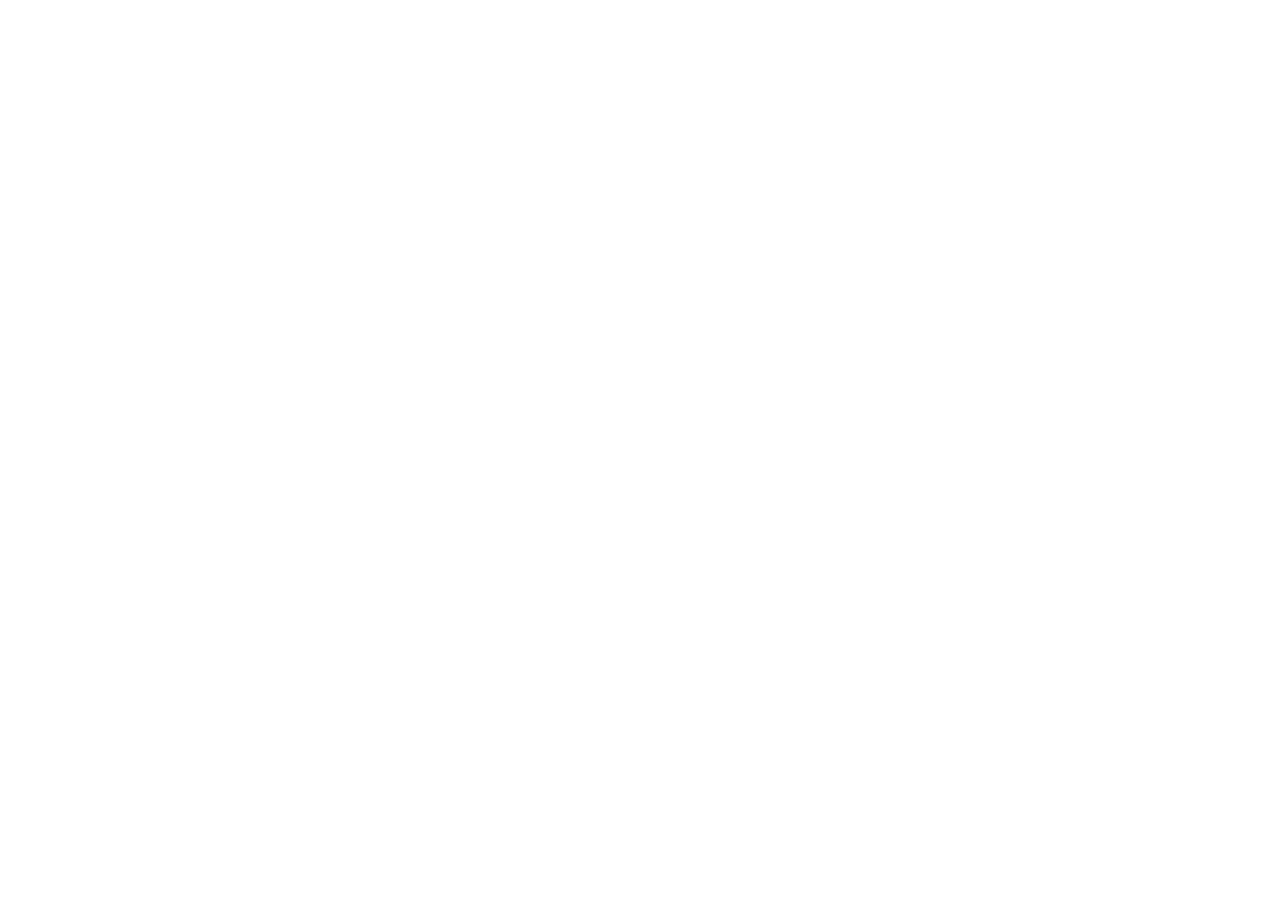
==== src/Greeter.PWA/wwwroot/index.html @ a6f43800 "Greeter app with PWA" ====
<!DOCTYPE html>
<html lang="en">

<head>
    <meta charset="utf-8" />
    <meta name="viewport" content="width=device-width, initial-scale=1.0, maximum-scale=1.0, viewport-fit=cover" />
    <meta name="description" content="A simple app to manage events to greet" />
    <title>Sysinfocus Greeter</title>
    <base href="" />
    <link rel="stylesheet" href="css/app.css" />
    <link href="manifest.webmanifest" rel="manifest" />
    <meta name="apple-mobile-web-app-status-bar-style" content="black-translucent" />
    <meta name="mobile-web-app-capable" content="yes" />
    <meta name="theme-color" content="#ffffff" />
    <link rel="icon" href="icon.png" />
    <link rel="shortcut icon" href="icon.png" />
    <link rel="apple-touch-icon" href="192.png" />
    <link rel="apple-touch-icon" sizes="512x512" href="512.png" />
    <link rel="apple-touch-icon" sizes="192x192" href="192.png" />
    <link rel="preconnect" href="https://fonts.googleapis.com">
    <link rel="preconnect" href="https://fonts.gstatic.com" crossorigin>
    <link rel="stylesheet" href="_content/Sysinfocus.AspNetCore.Components/styles.css" />
    <link href="https://fonts.googleapis.com/css2?family=Geist:wght@100..900&display=swap" rel="stylesheet">
    <link rel="stylesheet" href="_content/Sysinfocus.AspNetCore.Components/Sysinfocus.AspNetCore.Components.bundle.scp.css" />
</head>

<body>
    <div id="app"></div>

    <div id="blazor-error-ui">
        An unhandled error has occurred.
        <a href="" class="reload">Reload</a>
        <a class="dismiss">🗙</a>
    </div>
    <script src="_framework/blazor.webassembly.js"></script>
    <script>navigator.serviceWorker.register('service-worker.js');</script>
</body>

</html>
---- src/Greeter.PWA/wwwroot/css/app.css ----
* {
    margin: 0;
    padding: 0;
    box-sizing: border-box;
}

.light, .dark {
    transition: none
}

body {
    font-family: "Geist", sans-serif;
    font-size: 16px;
}

.sbc-input label, .sbc-group label, .sbc-textarea label {
    opacity: 0.65
}

.sbcinput {
    border: 1px solid var(--primary-border);
    padding: 8px 12px;
    border-radius: 6px;
    height: 36px;
    font-family: inherit;
    font-size: 14px;
    background-color: inherit;
    color: inherit;
    text-align: left;
    max-width: 100%;
}

.valid.modified:not([type=checkbox]) {
    outline: 1px solid #26b050;
}

.invalid {
    outline: 1px solid red;
}

.validation-message {
    color: red;
}

#blazor-error-ui {
    background: lightyellow;
    bottom: 0;
    box-shadow: 0 -1px 2px rgba(0, 0, 0, 0.2);
    display: none;
    left: 0;
    padding: 0.6rem 1.25rem 0.7rem 1.25rem;
    position: fixed;
    width: 100%;
    z-index: 1000;
}

    #blazor-error-ui .dismiss {
        cursor: pointer;
        position: absolute;
        right: 0.75rem;
        top: 0.5rem;
    }

.blazor-error-boundary {
    background: url([data-uri]) no-repeat 1rem/1.8rem, #b32121;
    padding: 1rem 1rem 1rem 3.7rem;
    color: white;
}

    .blazor-error-boundary::after {
        content: "An error has occurred."
    }

.loading-progress {
    position: relative;
    display: block;
    width: 8rem;
    height: 8rem;
    margin: 20vh auto 1rem auto;
}

    .loading-progress circle {
        fill: none;
        stroke: #e0e0e0;
        stroke-width: 0.6rem;
        transform-origin: 50% 50%;
        transform: rotate(-90deg);
    }

        .loading-progress circle:last-child {
            stroke: #1b6ec2;
            stroke-dasharray: calc(3.141 * var(--blazor-load-percentage, 0%) * 0.8), 500%;
            transition: stroke-dasharray 0.05s ease-in-out;
        }

.loading-progress-text {
    position: absolute;
    text-align: center;
    font-weight: bold;
    inset: calc(20vh + 3.25rem) 0 auto 0.2rem;
}

    .loading-progress-text:after {
        content: var(--blazor-load-percentage-text, "Loading");
    }

code {
    color: #c02d76;
}
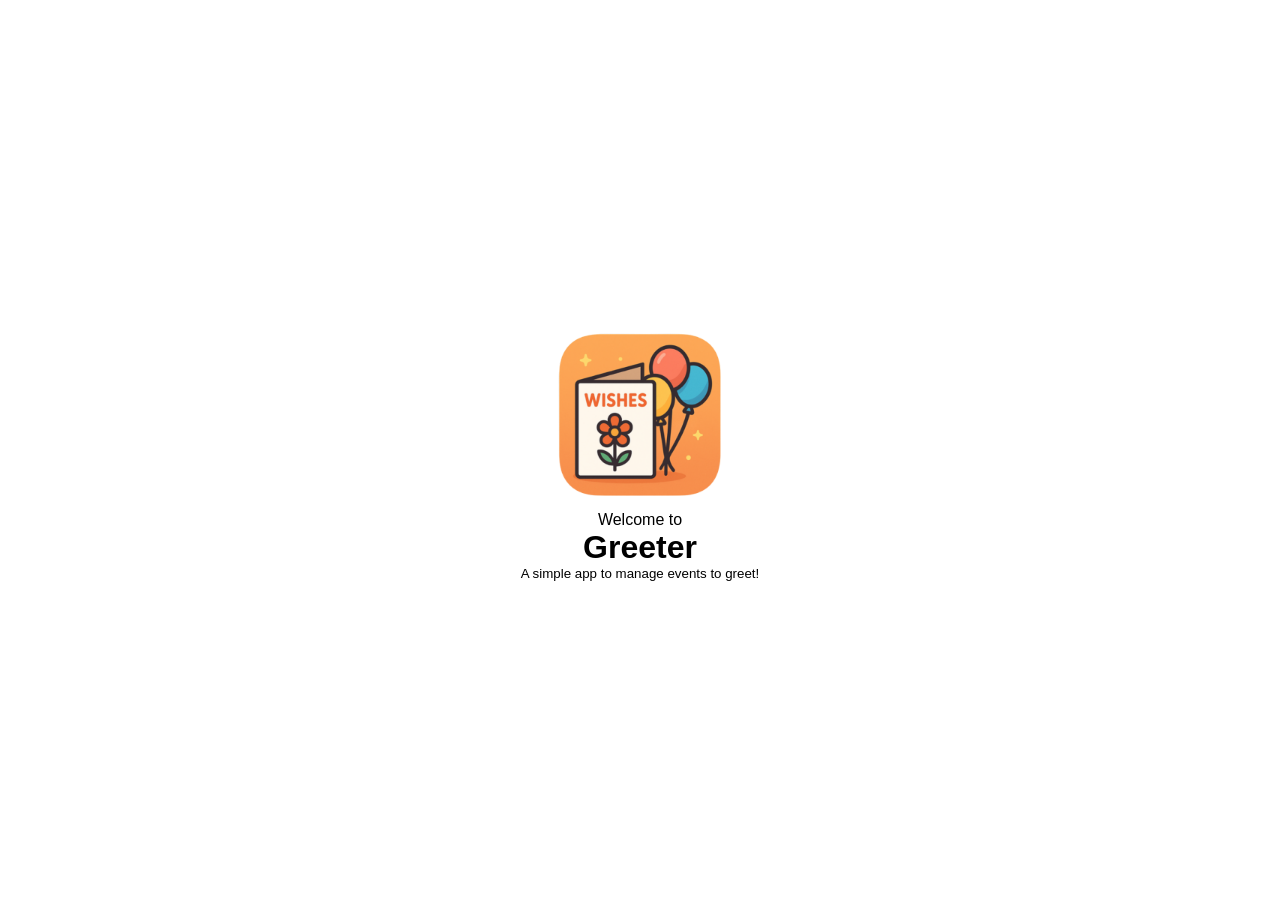
==== commit fc61cecc: "Added the loading screen" ====
--- a/src/Greeter.PWA/wwwroot/index.html
+++ b/src/Greeter.PWA/wwwroot/index.html
@@ -4,19 +4,19 @@
 <head>
     <meta charset="utf-8" />
     <meta name="viewport" content="width=device-width, initial-scale=1.0, maximum-scale=1.0, viewport-fit=cover" />
-    <meta name="description" content="A simple app to manage events to greet" />
+    <meta name="description" content="A simple app to manage events to greet!" />
     <title>Sysinfocus Greeter</title>
     <base href="" />
-    <link rel="stylesheet" href="css/app.css" />
-    <link href="manifest.webmanifest" rel="manifest" />
+    <link rel="stylesheet" href="css/app.css?v1" />
+    <link href="manifest.webmanifest?v1" rel="manifest" />
     <meta name="apple-mobile-web-app-status-bar-style" content="black-translucent" />
     <meta name="mobile-web-app-capable" content="yes" />
     <meta name="theme-color" content="#ffffff" />
-    <link rel="icon" href="icon.png" />
-    <link rel="shortcut icon" href="icon.png" />
-    <link rel="apple-touch-icon" href="192.png" />
-    <link rel="apple-touch-icon" sizes="512x512" href="512.png" />
-    <link rel="apple-touch-icon" sizes="192x192" href="192.png" />
+    <link rel="icon" href="favicon-32x32.png" />
+    <link rel="shortcut icon" href="favicon-32x32.png" />    
+    <link rel="apple-touch-icon" sizes="180x180" href="apple-touch-icon.png">
+    <link rel="icon" type="image/png" sizes="32x32" href="favicon-32x32.png">
+    <link rel="icon" type="image/png" sizes="16x16" href="favicon-16x16.png">
     <link rel="preconnect" href="https://fonts.googleapis.com">
     <link rel="preconnect" href="https://fonts.gstatic.com" crossorigin>
     <link rel="stylesheet" href="_content/Sysinfocus.AspNetCore.Components/styles.css" />
@@ -25,7 +25,14 @@
 </head>
 
 <body>
-    <div id="app"></div>
+    <div id="app">
+        <div style="display:grid;place-content:center;place-items:center;text-align:center;height:100dvh">
+            <img src="android-chrome-192x192.png" width="192" alt="Greeter" />
+            <p>Welcome to</p>
+            <h1>Greeter</h1>
+            <small class="muted-color">A simple app to manage events to greet!</small>
+        </div>
+    </div>
 
     <div id="blazor-error-ui">
         An unhandled error has occurred.
